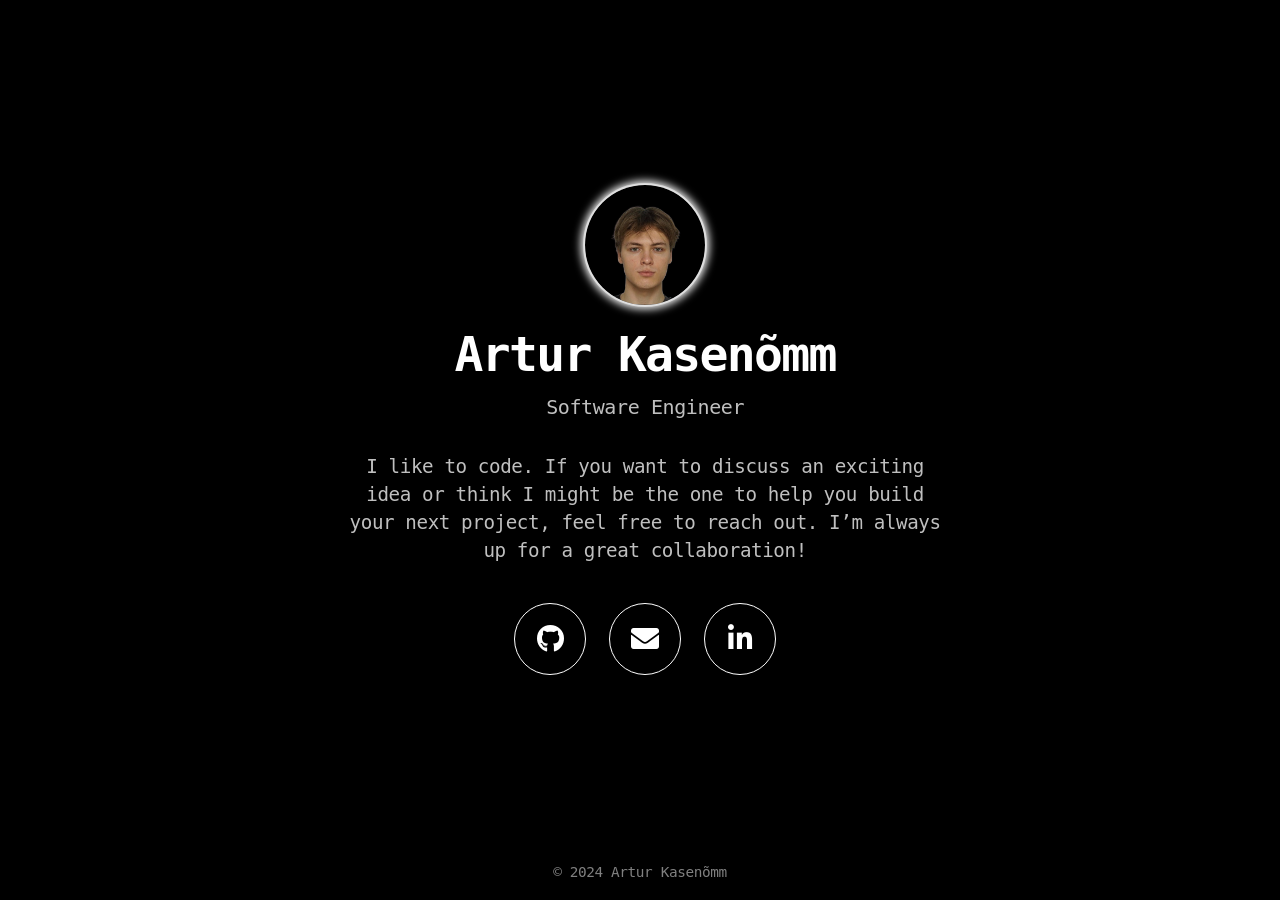
==== index.html @ fb0c9b67 "New domain" ====
<!DOCTYPE HTML>
<html>
<head>
	<title>Artur Kasenõmm</title><img src="../../Downloads/icons8-my-computer-16.png" height="16" width="16"/>
    <meta charset="utf-8" />
	<meta name="viewport" content="width=device-width, initial-scale=1, user-scalable=no" />
	<meta name="description" content="Artur Kasenõmm – personal webpage.">
	<link rel="stylesheet" href="assets/css/main.css" />
	<noscript><link rel="stylesheet" href="assets/css/noscript.css" /></noscript>
	<link rel="icon" type="image/svg+xml" href="assets/css/images/new/icons8-my-computer-16.png">
</head>
<body class="is-preload">
<div id="wrapper">

	<!-- The video-based background -->
	<div id="bg">
		<video id="bg-video" autoplay muted loop playsinline>
<!--			<source src="assets/css/images/new/4750612_Rain_Drop_3840x2160.mp4" type="video/mp4">-->
<!--			<source src="assets/css/images/new/0_Abstract_Background_3840x2160.mp4" type="video/mp4">-->
<!--			<source src="assets/css/images/new/6912099_Motion%20Graphics_Motion%20Graphic_3840x2160.mp4" type="video/mp4">-->
			<source src="assets/css/images/new/6917913_Motion%20Graphics_Motion%20Graphic_3840x2160.mp4" type="video/mp4">
			<!-- Add more sources if needed for better compatibility -->
			Your browser does not support the video tag.
		</video>
<!--		<img src="assets/css/images/68187998_awesome%2010.svg"-->
<!--			 alt="Profile picture" class="profile-pic" />-->
	</div>

	<div id="main">
		<header id="header">
			<!-- Your content (profile pic, heading, links, etc.) -->
			<div class="profile-pic-container">
				<img src="assets/css/images/CVPILT_2_-removebg-preview.png" alt="Profile" class="profile-pic" />
			</div>
			<h1>Artur Kasenõmm</h1>
			<p>Software Engineer</p>
			<div id="introduction">
				<p>I like to code. If you want to discuss an exciting idea or think I might be the one to help you build your next project, feel free to reach out. I’m always up for a great collaboration!</p>
			</div>
			<nav>
				<ul>
					<li><a href="https://github.com/akasenomm" class="icon brands fa-github"><span class="label">Github</span></a></li>
					<li><a href="mailto:artur.kasenomm@gmail.com" class="icon solid fa-envelope"><span class="label">Email</span></a></li>
					<li><a href="https://www.linkedin.com/in/artur-kasenomm/" class="icon brands fa-linkedin-in"><span class="label">LinkedIn</span></a></li>
				</ul>
			</nav>
		</header>

		<footer id="footer">
			© 2024 Artur Kasenõmm
		</footer>
	</div>

</div>
<script>
	window.onload = function() {
		document.body.classList.remove('is-preload');
	}
	window.ontouchmove = function() { return false; }
	window.onorientationchange = function() { document.body.scrollTop = 0; }
</script>
</body>
</html>
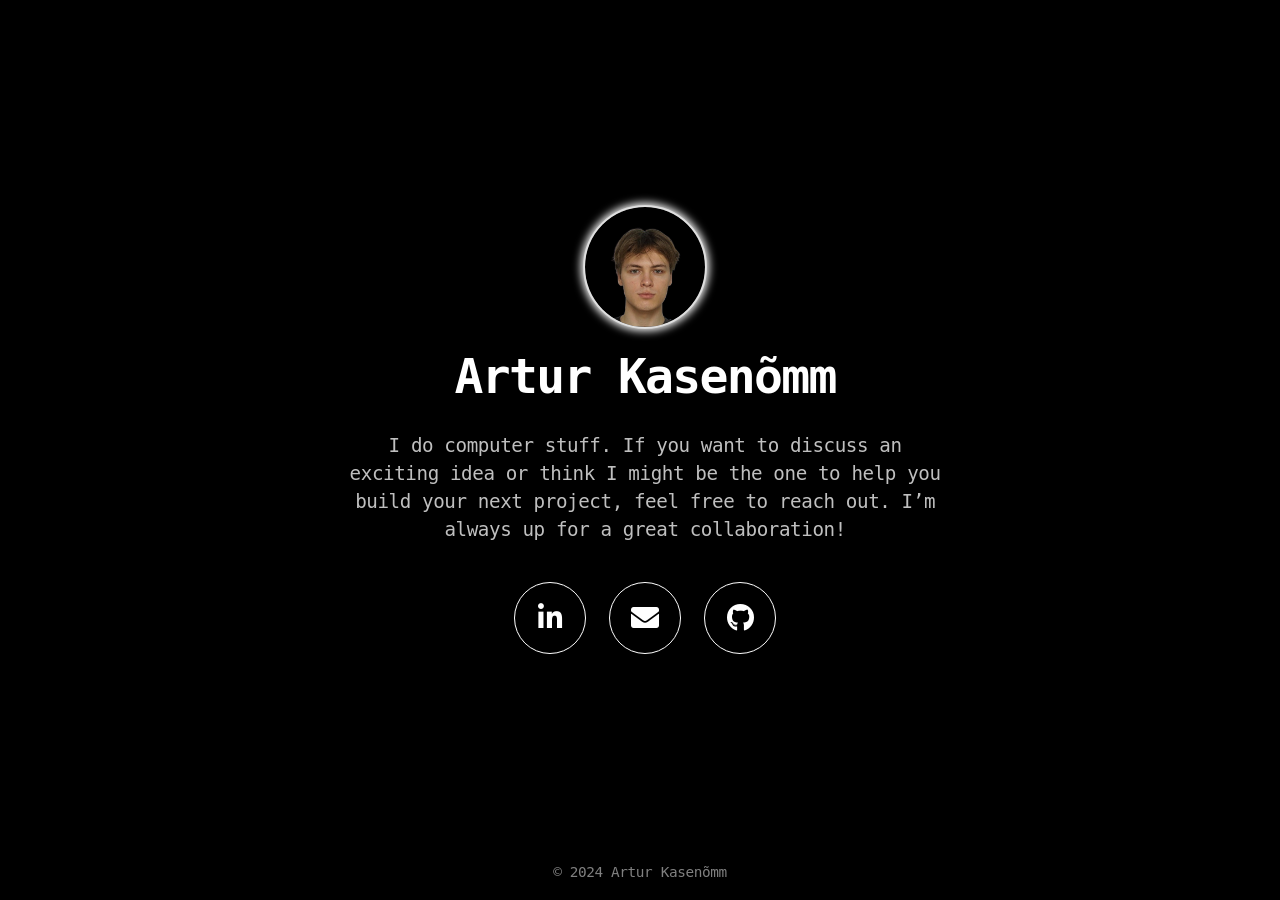
==== commit 1eae8897: "Merge branch 'main' of https://github.com/akasenomm/akasenomm.github.io" ====
--- a/index.html
+++ b/index.html
@@ -8,6 +8,7 @@
 	<link rel="stylesheet" href="assets/css/main.css" />
 	<noscript><link rel="stylesheet" href="assets/css/noscript.css" /></noscript>
 	<link rel="icon" type="image/svg+xml" href="assets/css/images/new/icons8-my-computer-16.png">
+	<link rel="stylesheet" href="https://use.fontawesome.com/releases/v5.15.4/css/all.css">
 </head>
 <body class="is-preload">
 <div id="wrapper">
@@ -33,15 +34,16 @@
 				<img src="assets/css/images/CVPILT_2_-removebg-preview.png" alt="Profile" class="profile-pic" />
 			</div>
 			<h1>Artur Kasenõmm</h1>
-			<p>Software Engineer</p>
+<!--			<p>Software Engineer</p>-->
 			<div id="introduction">
-				<p>I like to code. If you want to discuss an exciting idea or think I might be the one to help you build your next project, feel free to reach out. I’m always up for a great collaboration!</p>
+<!--				<p>I like to code. If you want to discuss an exciting idea or think I might be the one to help you build your next project, feel free to reach out. I’m always up for a great collaboration!</p>-->
+				<p>I do computer stuff. If you want to discuss an exciting idea or think I might be the one to help you build your next project, feel free to reach out. I’m always up for a great collaboration!</p>
 			</div>
 			<nav>
 				<ul>
+					<li><a href="https://www.linkedin.com/in/artur-kasenomm/" class="icon brands fa-linkedin-in"><span class="label">LinkedIn</span></a></li>
+					<li><a href="mailto:artur.kasenomm@gmail.com" class="icon solid fa-envelope"><span class="label">Email</span></a></li>
 					<li><a href="https://github.com/akasenomm" class="icon brands fa-github"><span class="label">Github</span></a></li>
-					<li><a href="mailto:artur.kasenomm@gmail.com" class="icon solid fa-envelope"><span class="label">Email</span></a></li>
-					<li><a href="https://www.linkedin.com/in/artur-kasenomm/" class="icon brands fa-linkedin-in"><span class="label">LinkedIn</span></a></li>
 				</ul>
 			</nav>
 		</header>
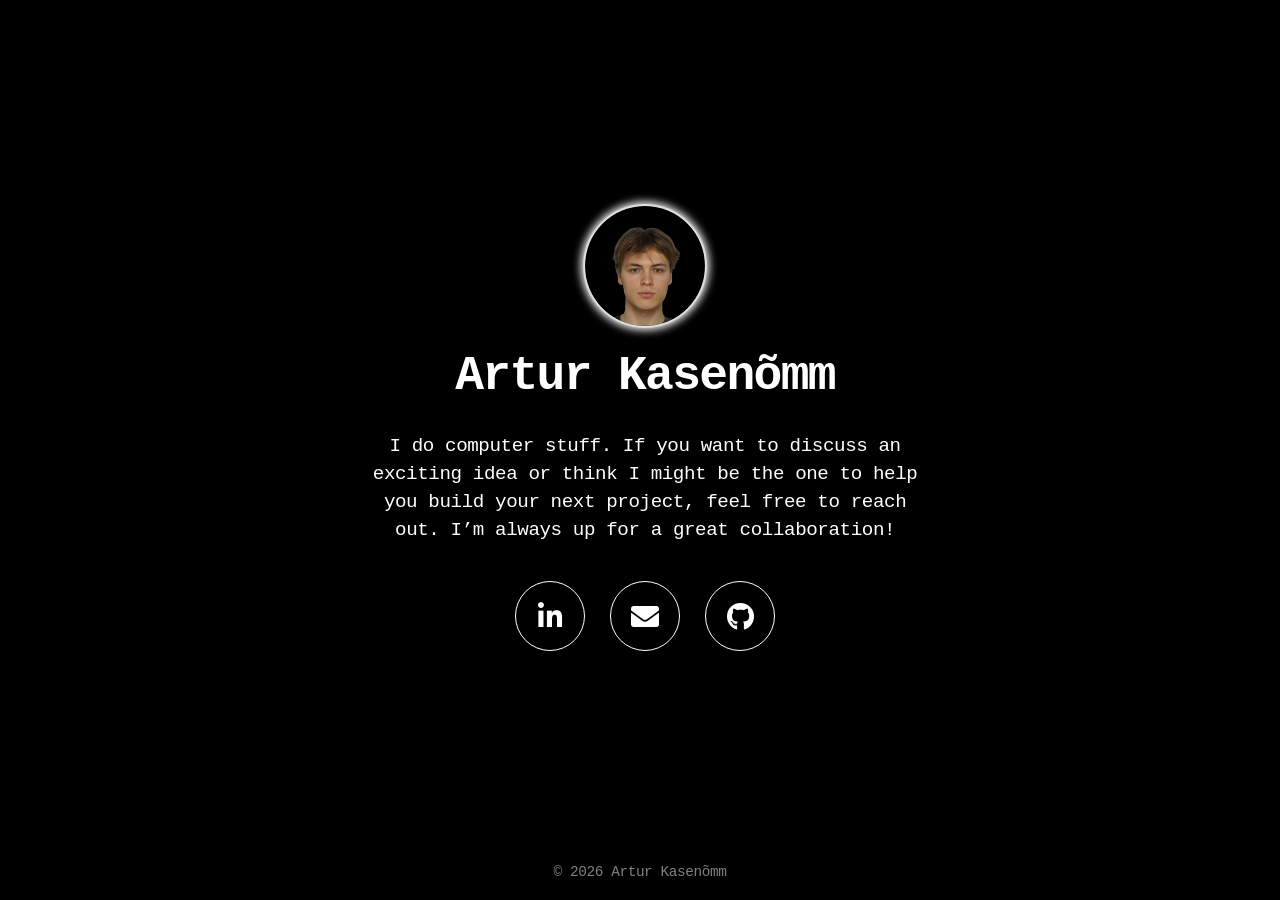
==== commit e8f5fae4: "Msg" ====
--- a/index.html
+++ b/index.html
@@ -1,67 +1,71 @@
 <!DOCTYPE HTML>
-<html>
+<html lang="en">
 <head>
-	<title>Artur Kasenõmm</title><img src="../../Downloads/icons8-my-computer-16.png" height="16" width="16"/>
-    <meta charset="utf-8" />
-	<meta name="viewport" content="width=device-width, initial-scale=1, user-scalable=no" />
-	<meta name="description" content="Artur Kasenõmm – personal webpage.">
+	<meta charset="utf-8" />
+	<meta name="viewport" content="width=device-width, initial-scale=1" />
+
+	<title>Artur Kasenõmm</title>
+	<meta name="description" content="Artur Kasenõmm – personal webpage." />
+	<meta name="author" content="Artur Kasenõmm" />
+	<meta name="color-scheme" content="dark" />
+	<meta name="theme-color" content="#000000" />
+
+	<link rel="canonical" href="https://arturkasenomm.com/" />
+	<meta property="og:type" content="website" />
+	<meta property="og:title" content="Artur Kasenõmm" />
+	<meta property="og:description" content="Artur Kasenõmm – personal webpage." />
+	<meta property="og:url" content="https://arturkasenomm.com/" />
+	<meta property="og:image" content="https://arturkasenomm.com/assets/css/images/CVPILT_2_-removebg-preview.png" />
+	<meta name="twitter:card" content="summary" />
+
+	<link rel="icon" type="image/png" sizes="16x16" href="assets/css/images/new/icons8-my-computer-16.png" />
+	<link rel="stylesheet" href="assets/css/fontawesome-all.min.css" />
 	<link rel="stylesheet" href="assets/css/main.css" />
 	<noscript><link rel="stylesheet" href="assets/css/noscript.css" /></noscript>
-	<link rel="icon" type="image/svg+xml" href="assets/css/images/new/icons8-my-computer-16.png">
-	<link rel="stylesheet" href="https://use.fontawesome.com/releases/v5.15.4/css/all.css">
 </head>
 <body class="is-preload">
 <div id="wrapper">
 
-	<!-- The video-based background -->
-	<div id="bg">
-		<video id="bg-video" autoplay muted loop playsinline>
-<!--			<source src="assets/css/images/new/4750612_Rain_Drop_3840x2160.mp4" type="video/mp4">-->
-<!--			<source src="assets/css/images/new/0_Abstract_Background_3840x2160.mp4" type="video/mp4">-->
-<!--			<source src="assets/css/images/new/6912099_Motion%20Graphics_Motion%20Graphic_3840x2160.mp4" type="video/mp4">-->
-			<source src="assets/css/images/new/6917913_Motion%20Graphics_Motion%20Graphic_3840x2160.mp4" type="video/mp4">
-			<!-- Add more sources if needed for better compatibility -->
-			Your browser does not support the video tag.
+	<!-- The video-based background (decorative) -->
+	<div id="bg" aria-hidden="true">
+		<video id="bg-video" autoplay muted loop playsinline preload="auto" disablepictureinpicture tabindex="-1">
+			<source src="assets/css/images/new/6917913_Motion%20Graphics_Motion%20Graphic_3840x2160.mp4" type="video/mp4" />
 		</video>
-<!--		<img src="assets/css/images/68187998_awesome%2010.svg"-->
-<!--			 alt="Profile picture" class="profile-pic" />-->
 	</div>
 
 	<div id="main">
 		<header id="header">
-			<!-- Your content (profile pic, heading, links, etc.) -->
 			<div class="profile-pic-container">
-				<img src="assets/css/images/CVPILT_2_-removebg-preview.png" alt="Profile" class="profile-pic" />
+				<img src="assets/css/images/CVPILT_2_-removebg-preview.png" alt="Artur Kasenõmm" class="profile-pic" width="120" height="120" />
 			</div>
 			<h1>Artur Kasenõmm</h1>
-<!--			<p>Software Engineer</p>-->
 			<div id="introduction">
-<!--				<p>I like to code. If you want to discuss an exciting idea or think I might be the one to help you build your next project, feel free to reach out. I’m always up for a great collaboration!</p>-->
 				<p>I do computer stuff. If you want to discuss an exciting idea or think I might be the one to help you build your next project, feel free to reach out. I’m always up for a great collaboration!</p>
 			</div>
-			<nav>
+			<nav aria-label="Elsewhere">
 				<ul>
 					<li><a href="https://www.linkedin.com/in/artur-kasenomm/" class="icon brands fa-linkedin-in"><span class="label">LinkedIn</span></a></li>
 					<li><a href="mailto:artur.kasenomm@gmail.com" class="icon solid fa-envelope"><span class="label">Email</span></a></li>
-					<li><a href="https://github.com/akasenomm" class="icon brands fa-github"><span class="label">Github</span></a></li>
+					<li><a href="https://github.com/akasenomm" class="icon brands fa-github"><span class="label">GitHub</span></a></li>
 				</ul>
 			</nav>
 		</header>
 
 		<footer id="footer">
-			© 2024 Artur Kasenõmm
+			© <span id="year">2026</span> Artur Kasenõmm
 		</footer>
 	</div>
 
 </div>
 <script>
-	window.onload = function() {
+	// `is-preload` suppresses the intro animations until the stylesheet has been
+	// applied; dropping it on the next frame starts them. noscript.css covers the
+	// case where this never runs.
+	requestAnimationFrame(function () {
 		document.body.classList.remove('is-preload');
-	}
-	window.ontouchmove = function() { return false; }
-	window.onorientationchange = function() { document.body.scrollTop = 0; }
+	});
+
+	document.getElementById('year').textContent = new Date().getFullYear();
 </script>
 </body>
 </html>
-
-
--- a/assets/css/main.css
+++ b/assets/css/main.css
@@ -0,0 +1,452 @@
+/*
+	Based on Aerial by HTML5 UP
+	html5up.net | @ajlkn
+	Free for personal and commercial use under the CCA 3.0 license (html5up.net/license)
+*/
+
+/* Reset */
+
+html, body, div, span, h1, h2, h3, h4, h5, h6, p, a, img, ul, li, footer, header, nav, video {
+	margin: 0;
+	padding: 0;
+	border: 0;
+	font-size: 100%;
+	font: inherit;
+	vertical-align: baseline;
+}
+
+html {
+	box-sizing: border-box;
+}
+
+*, *:before, *:after {
+	box-sizing: inherit;
+}
+
+ul {
+	list-style: none;
+}
+
+/* Basic */
+
+body {
+	line-height: 1;
+	background: #000;
+	overflow: hidden;
+	min-height: 100vh;
+	-webkit-text-size-adjust: none;
+}
+
+/* Holds back the intro animations until the stylesheet has been applied.
+   Removed by the inline script in index.html. */
+body.is-preload *,
+body.is-preload *:before,
+body.is-preload *:after {
+	animation: none !important;
+	transition: none !important;
+}
+
+body, input, select, textarea {
+	color: #fff;
+	font-family: ui-monospace, SFMono-Regular, 'SF Mono', Menlo, Consolas, 'Liberation Mono', monospace;
+	font-size: 15pt;
+	font-weight: 300;
+	letter-spacing: -0.025em;
+	line-height: 1.75em;
+}
+
+a {
+	transition: border-color 0.2s ease-in-out;
+	border-bottom: dotted 1px;
+	color: inherit;
+	outline: 0;
+	text-decoration: none;
+}
+
+a:hover {
+	border-color: transparent;
+}
+
+/* Icon */
+
+.icon {
+	text-decoration: none;
+	position: relative;
+}
+
+.icon:before {
+	-moz-osx-font-smoothing: grayscale;
+	-webkit-font-smoothing: antialiased;
+	display: inline-block;
+	font-style: normal;
+	font-variant: normal;
+	text-rendering: auto;
+	line-height: 1;
+	text-transform: none;
+	font-family: 'Font Awesome 5 Free';
+	font-weight: 400;
+}
+
+.icon.solid:before {
+	font-weight: 900;
+}
+
+.icon.brands:before {
+	font-family: 'Font Awesome 5 Brands';
+}
+
+/* The icon itself is a pseudo-element, so the label has to stay in the
+   accessibility tree to give the link a name — hide it visually only. */
+.icon > .label {
+	position: absolute;
+	width: 1px;
+	height: 1px;
+	margin: -1px;
+	padding: 0;
+	border: 0;
+	overflow: hidden;
+	clip: rect(0, 0, 0, 0);
+	white-space: nowrap;
+}
+
+/* Wrapper */
+
+#wrapper {
+	animation: wrapper 1.5s forwards;
+	height: 100%;
+	left: 0;
+	opacity: 0;
+	position: fixed;
+	top: 0;
+	width: 100%;
+	overflow: hidden;
+}
+
+/* BG */
+
+#bg {
+	position: fixed;
+	top: 0;
+	left: 0;
+	width: 100%;
+	height: 100%;
+	z-index: -1;
+	overflow: hidden;
+	background: #000;
+}
+
+#bg-video {
+	position: absolute;
+	top: 0;
+	left: 0;
+	width: 100%;
+	height: 100%;
+	object-fit: cover;
+	object-position: center;
+	/* Fade from opacity 1 -> 0.6 over 2.25s, starting right away. */
+	animation: fadeVideo 2.25s forwards;
+}
+
+/* Main */
+
+#main {
+	height: 100%;
+	left: 0;
+	position: fixed;
+	text-align: center;
+	top: 0;
+	width: 100%;
+	z-index: 0;
+}
+
+#main:before {
+	content: '';
+	display: inline-block;
+	height: 100%;
+	margin-right: 0;
+	vertical-align: middle;
+	width: 1px;
+}
+
+/* Header */
+
+#header {
+	animation: header 0.75s 1.5s forwards;
+	backface-visibility: hidden;
+	transform: translate3d(0, 0, 0);
+	cursor: default;
+	display: inline-block;
+	opacity: 0;
+	position: relative;
+	text-align: center;
+	top: -1em;
+	vertical-align: middle;
+	width: 90%;
+}
+
+#header h1 {
+	font-size: 3em;
+	font-weight: 900;
+	letter-spacing: -0.035em;
+	line-height: 1em;
+}
+
+#header nav {
+	margin: 1.5em 0 0 0;
+}
+
+#header nav li {
+	animation: nav-icons 0.75s 1.5s ease-in-out forwards;
+	backface-visibility: hidden;
+	display: inline-block;
+	height: 5.35em;
+	line-height: 5.885em;
+	opacity: 0;
+	position: relative;
+	top: 0;
+	width: 5.35em;
+}
+
+#header nav a {
+	-webkit-tap-highlight-color: transparent;
+	-webkit-touch-callout: none;
+	border: 0;
+	display: inline-block;
+}
+
+#header nav a:before {
+	transition: all 0.2s ease-in-out;
+	border-radius: 100%;
+	border: solid 1px #fff;
+	display: block;
+	font-size: 1.75em;
+	height: 2.5em;
+	line-height: 2.5em;
+	position: relative;
+	text-align: center;
+	top: 0;
+	width: 2.5em;
+}
+
+#header nav a:hover {
+	font-size: 1.1em;
+}
+
+#header nav a:hover:before {
+	background-color: rgba(255, 255, 255, 0.175);
+	color: #fff;
+}
+
+#header nav a:active {
+	font-size: 0.95em;
+	background: none;
+}
+
+#header nav a:active:before {
+	background-color: rgba(255, 255, 255, 0.35);
+	color: #fff;
+}
+
+#header nav a:focus-visible:before {
+	background-color: rgba(255, 255, 255, 0.175);
+	outline: solid 2px #fff;
+	outline-offset: 3px;
+}
+
+/* Introduction */
+
+#introduction {
+	max-width: 600px;
+	margin: 2em auto;
+	padding: 0 1em;
+	text-align: center;
+}
+
+#introduction p {
+	font-size: 1.2em;
+	font-weight: normal;
+	margin: 0;
+}
+
+/* Profile picture */
+
+.profile-pic-container {
+	position: relative;
+	display: inline-block;
+	width: 120px;
+	height: 120px;
+	margin: 0 auto 1em;
+	border-radius: 50%;
+	overflow: visible;
+}
+
+.profile-pic {
+	width: 100%;
+	height: 100%;
+	object-fit: cover;
+	border-radius: 50%;
+	display: block;
+}
+
+.profile-pic-container:before {
+	content: "";
+	position: absolute;
+	inset: -2px;
+	border-radius: 50%;
+	border: 2px solid rgba(255, 255, 255, 0.5);
+	animation: circle-appear 1.5s ease-out 2.25s forwards;
+	opacity: 0;
+}
+
+.profile-pic-container:after {
+	content: "";
+	position: absolute;
+	inset: 0;
+	border-radius: 50%;
+	box-shadow: 0 0 8px 4px rgba(255, 255, 255, 1);
+	opacity: 1;
+	transition: box-shadow 0.3s ease-in-out;
+}
+
+.profile-pic-container:hover:after {
+	box-shadow: 0 0 20px 8px rgba(255, 255, 255, 1);
+}
+
+/* Footer */
+
+#footer {
+	position: fixed;
+	bottom: 1em;
+	width: 100%;
+	text-align: center;
+	color: rgba(255, 255, 255, 0.5);
+	font-size: 0.9em;
+	animation: footer-appear 0.75s ease-out 1.5s forwards;
+	opacity: 0;
+}
+
+/* Keyframes */
+
+@keyframes wrapper {
+	0% { opacity: 0; }
+	100% { opacity: 1; }
+}
+
+@keyframes fadeVideo {
+	0% { opacity: 1; }
+	100% { opacity: 0.6; }
+}
+
+@keyframes header {
+	0% {
+		transform: translate3d(0, 1em, 0);
+		opacity: 0;
+	}
+	100% {
+		transform: translate3d(0, 0, 0);
+		opacity: 1;
+	}
+}
+
+@keyframes nav-icons {
+	0% {
+		transform: translate3d(0, 1em, 0);
+		opacity: 0;
+	}
+	100% {
+		transform: translate3d(0, 0, 0);
+		opacity: 1;
+	}
+}
+
+@keyframes circle-appear {
+	0% {
+		opacity: 0;
+		transform: scale(1.3);
+	}
+	100% {
+		opacity: 1;
+		transform: scale(1);
+	}
+}
+
+@keyframes footer-appear {
+	0% {
+		transform: translateY(1em);
+		opacity: 0;
+	}
+	100% {
+		transform: translateY(0);
+		opacity: 1;
+	}
+}
+
+/* Wide */
+
+@media screen and (max-width: 1680px) {
+	body, input, select, textarea {
+		font-size: 13pt;
+	}
+}
+
+/* Normal */
+
+@media screen and (max-width: 1280px) {
+	body, input, select, textarea {
+		font-size: 12pt;
+	}
+}
+
+/* Mobile */
+
+@media screen and (max-width: 736px) {
+	body {
+		min-width: 320px;
+	}
+
+	body, input, select, textarea {
+		font-size: 11pt;
+	}
+
+	#header h1 {
+		font-size: 2.5em;
+	}
+
+	#header nav {
+		font-size: 1em;
+	}
+
+	/* Growing the icon on tap shifts the layout on touch devices. */
+	#header nav a:hover,
+	#header nav a:active {
+		font-size: 1em;
+	}
+
+	#footer {
+		bottom: 0.5em;
+		font-size: 0.8em;
+	}
+}
+
+/* Mobile (portrait) */
+
+@media screen and (max-width: 480px) {
+	#header nav {
+		padding: 0 1em;
+	}
+}
+
+/* Reduced motion */
+
+@media (prefers-reduced-motion: reduce) {
+	*, *:before, *:after {
+		animation-duration: 0.001ms !important;
+		animation-delay: 0ms !important;
+		animation-iteration-count: 1 !important;
+		transition-duration: 0.001ms !important;
+	}
+
+	#bg-video {
+		opacity: 0.6;
+	}
+}
--- a/assets/css/noscript.css
+++ b/assets/css/noscript.css
@@ -0,0 +1,20 @@
+/*
+	Based on Aerial by HTML5 UP
+	html5up.net | @ajlkn
+	Free for personal and commercial use under the CCA 3.0 license (html5up.net/license)
+
+	Without JavaScript the `is-preload` class is never removed, so the intro
+	animations never run. Reveal everything that starts out hidden.
+*/
+
+#wrapper,
+#header,
+#header nav li,
+#footer,
+.profile-pic-container:before {
+	opacity: 1 !important;
+}
+
+#bg-video {
+	opacity: 0.6 !important;
+}
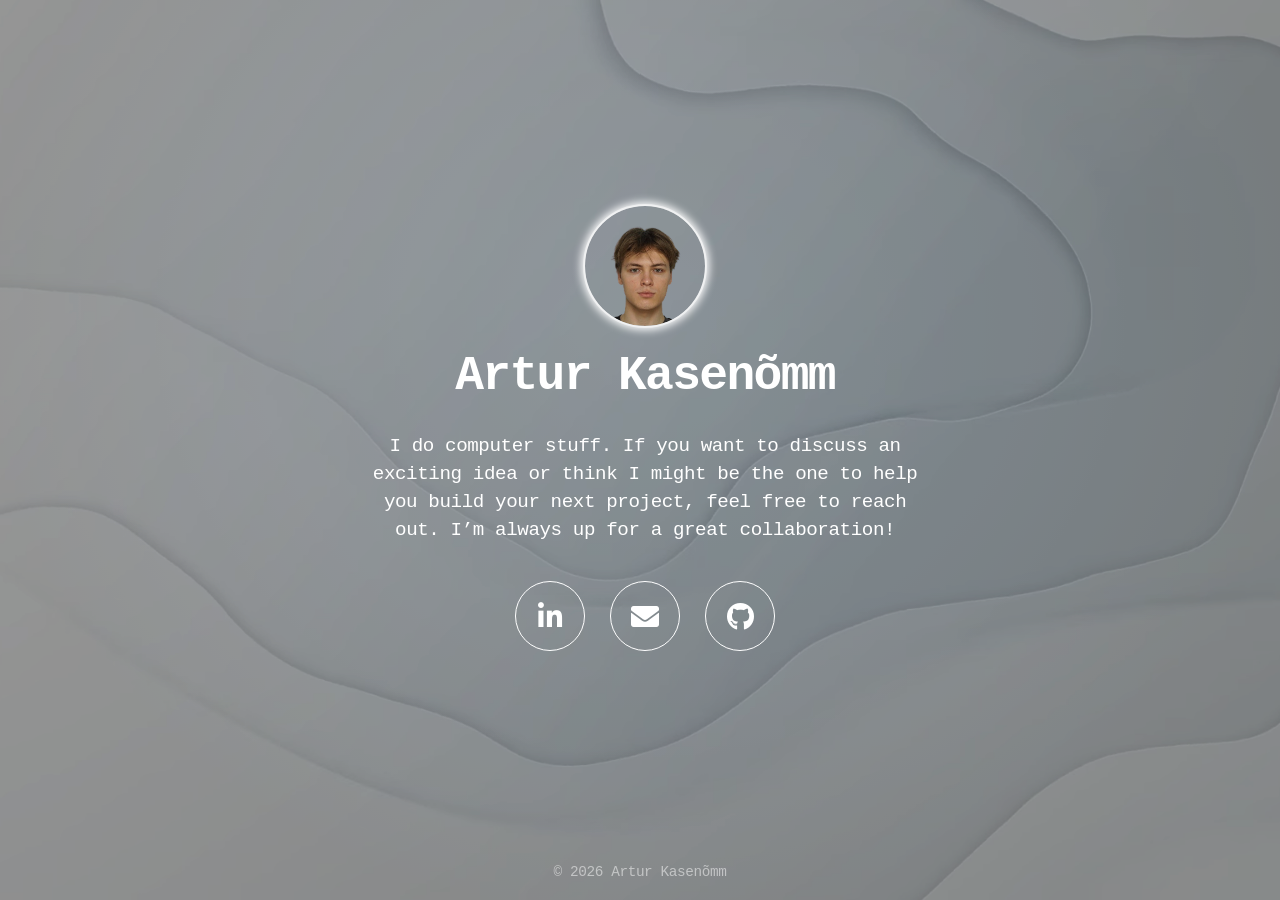
==== commit a172906f: "Msg" ====
--- a/index.html
+++ b/index.html
@@ -5,38 +5,87 @@
 	<meta name="viewport" content="width=device-width, initial-scale=1" />
 
 	<title>Artur Kasenõmm</title>
-	<meta name="description" content="Artur Kasenõmm – personal webpage." />
+	<meta name="description" content="Personal site of Artur Kasenõmm (Artur Kasenomm) — links to GitHub and LinkedIn, and how to get in touch about new projects and collaborations." />
 	<meta name="author" content="Artur Kasenõmm" />
+	<meta name="robots" content="index, follow, max-image-preview:large, max-snippet:-1" />
 	<meta name="color-scheme" content="dark" />
 	<meta name="theme-color" content="#000000" />
 
 	<link rel="canonical" href="https://arturkasenomm.com/" />
 	<meta property="og:type" content="website" />
+	<meta property="og:site_name" content="Artur Kasenõmm" />
+	<meta property="og:locale" content="en_US" />
 	<meta property="og:title" content="Artur Kasenõmm" />
-	<meta property="og:description" content="Artur Kasenõmm – personal webpage." />
+	<meta property="og:description" content="Personal site of Artur Kasenõmm (Artur Kasenomm) — links to GitHub and LinkedIn, and how to get in touch about new projects and collaborations." />
 	<meta property="og:url" content="https://arturkasenomm.com/" />
 	<meta property="og:image" content="https://arturkasenomm.com/assets/css/images/CVPILT_2_-removebg-preview.png" />
+	<meta property="og:image:type" content="image/png" />
+	<meta property="og:image:width" content="577" />
+	<meta property="og:image:height" content="433" />
+	<meta property="og:image:alt" content="Artur Kasenõmm" />
 	<meta name="twitter:card" content="summary" />
+	<meta name="twitter:title" content="Artur Kasenõmm" />
+	<meta name="twitter:description" content="Personal site of Artur Kasenõmm (Artur Kasenomm) — links to GitHub and LinkedIn, and how to get in touch about new projects and collaborations." />
+	<meta name="twitter:image" content="https://arturkasenomm.com/assets/css/images/CVPILT_2_-removebg-preview.png" />
+	<meta name="twitter:image:alt" content="Artur Kasenõmm" />
 
 	<link rel="icon" type="image/png" sizes="16x16" href="assets/css/images/new/icons8-my-computer-16.png" />
+
+	<!-- Font Awesome ships `font-display: block`, so the icons stay invisible
+	     until these land. Preloading skips a hop of the CSS -> font chain. -->
+	<link rel="preload" as="font" type="font/woff2" href="assets/webfonts/fa-brands-400.woff2" crossorigin />
+	<link rel="preload" as="font" type="font/woff2" href="assets/webfonts/fa-solid-900.woff2" crossorigin />
+
 	<link rel="stylesheet" href="assets/css/fontawesome-all.min.css" />
 	<link rel="stylesheet" href="assets/css/main.css" />
 	<noscript><link rel="stylesheet" href="assets/css/noscript.css" /></noscript>
+
+	<script type="application/ld+json">
+	{
+		"@context": "https://schema.org",
+		"@graph": [
+			{
+				"@type": "Person",
+				"@id": "https://arturkasenomm.com/#person",
+				"name": "Artur Kasenõmm",
+				"alternateName": "Artur Kasenomm",
+				"url": "https://arturkasenomm.com/",
+				"image": "https://arturkasenomm.com/assets/css/images/CVPILT_2_-removebg-preview.png",
+				"email": "mailto:artur.kasenomm@gmail.com",
+				"sameAs": [
+					"https://www.linkedin.com/in/artur-kasenomm/",
+					"https://github.com/akasenomm"
+				]
+			},
+			{
+				"@type": "WebSite",
+				"@id": "https://arturkasenomm.com/#website",
+				"url": "https://arturkasenomm.com/",
+				"name": "Artur Kasenõmm",
+				"description": "Personal site of Artur Kasenõmm (Artur Kasenomm) — links to GitHub and LinkedIn, and how to get in touch about new projects and collaborations.",
+				"inLanguage": "en",
+				"publisher": { "@id": "https://arturkasenomm.com/#person" },
+				"about": { "@id": "https://arturkasenomm.com/#person" }
+			}
+		]
+	}
+	</script>
 </head>
 <body class="is-preload">
 <div id="wrapper">
 
-	<!-- The video-based background (decorative) -->
+	<!-- The video-based background (decorative). It carries no `src`: the
+	     inline script attaches `data-src` once the page has loaded, and only
+	     on a connection that can spare the download. -->
 	<div id="bg" aria-hidden="true">
-		<video id="bg-video" autoplay muted loop playsinline preload="auto" disablepictureinpicture tabindex="-1">
-			<source src="assets/css/images/new/6917913_Motion%20Graphics_Motion%20Graphic_3840x2160.mp4" type="video/mp4" />
-		</video>
+		<video id="bg-video" data-src="assets/css/images/new/bg-video.mp4" data-src-webm="assets/css/images/new/bg-video.webm"
+			   autoplay muted loop playsinline preload="none" disablepictureinpicture tabindex="-1"></video>
 	</div>
 
 	<div id="main">
 		<header id="header">
 			<div class="profile-pic-container">
-				<img src="assets/css/images/CVPILT_2_-removebg-preview.png" alt="Artur Kasenõmm" class="profile-pic" width="120" height="120" />
+				<img src="assets/css/images/CVPILT_2_-removebg-preview.png" alt="Artur Kasenõmm" class="profile-pic" width="120" height="120" fetchpriority="high" />
 			</div>
 			<h1>Artur Kasenõmm</h1>
 			<div id="introduction">
@@ -44,9 +93,9 @@
 			</div>
 			<nav aria-label="Elsewhere">
 				<ul>
-					<li><a href="https://www.linkedin.com/in/artur-kasenomm/" class="icon brands fa-linkedin-in"><span class="label">LinkedIn</span></a></li>
+					<li><a href="https://www.linkedin.com/in/artur-kasenomm/" rel="me noopener" class="icon brands fa-linkedin-in"><span class="label">LinkedIn</span></a></li>
 					<li><a href="mailto:artur.kasenomm@gmail.com" class="icon solid fa-envelope"><span class="label">Email</span></a></li>
-					<li><a href="https://github.com/akasenomm" class="icon brands fa-github"><span class="label">GitHub</span></a></li>
+					<li><a href="https://github.com/akasenomm" rel="me noopener" class="icon brands fa-github"><span class="label">GitHub</span></a></li>
 				</ul>
 			</nav>
 		</header>
@@ -66,6 +115,33 @@
 	});
 
 	document.getElementById('year').textContent = new Date().getFullYear();
+
+	// The background video is decorative, so it's skipped on a connection that
+	// can't spare it and for anyone who has asked for reduced motion. Everyone
+	// else gets the gradient #bg falls back to.
+	(function () {
+		var video = document.getElementById('bg-video');
+		if (!video || !video.dataset.src) return;
+
+		var conn = navigator.connection || {};
+		var metered = conn.saveData === true
+			|| /(^|-)2g$/.test(conn.effectiveType || '')
+			|| (typeof conn.downlink === 'number' && conn.downlink > 0 && conn.downlink < 2);
+		if (metered) return;
+
+		if (window.matchMedia && window.matchMedia('(prefers-reduced-motion: reduce)').matches) return;
+
+		function start() {
+			var webm = video.dataset.srcWebm;
+			video.src = (webm && video.canPlayType('video/webm; codecs="vp9"')) ? webm : video.dataset.src;
+			video.load();
+		}
+
+		// Waiting for `load` keeps the video out of the way of the profile
+		// picture and the stylesheets.
+		if (document.readyState === 'complete') start();
+		else window.addEventListener('load', start, { once: true });
+	})();
 </script>
 </body>
 </html>
--- a/assets/css/main.css
+++ b/assets/css/main.css
@@ -112,7 +112,7 @@
 /* Wrapper */
 
 #wrapper {
-	animation: wrapper 1.5s forwards;
+	animation: wrapper 0.4s forwards;
 	height: 100%;
 	left: 0;
 	opacity: 0;
@@ -132,7 +132,10 @@
 	height: 100%;
 	z-index: -1;
 	overflow: hidden;
+	/* The video loads late (or not at all on a metered connection), so the
+	   background has to stand on its own. */
 	background: #000;
+	background-image: radial-gradient(ellipse at 50% 35%, #16242f 0%, #0a1118 45%, #000 75%);
 }
 
 #bg-video {
@@ -143,8 +146,8 @@
 	height: 100%;
 	object-fit: cover;
 	object-position: center;
-	/* Fade from opacity 1 -> 0.6 over 2.25s, starting right away. */
-	animation: fadeVideo 2.25s forwards;
+	/* Fade from opacity 1 -> 0.6 over 1.5s, starting right away. */
+	animation: fadeVideo 1.5s forwards;
 }
 
 /* Main */
@@ -171,7 +174,7 @@
 /* Header */
 
 #header {
-	animation: header 0.75s 1.5s forwards;
+	animation: header 0.4s 0.1s forwards;
 	backface-visibility: hidden;
 	transform: translate3d(0, 0, 0);
 	cursor: default;
@@ -196,7 +199,7 @@
 }
 
 #header nav li {
-	animation: nav-icons 0.75s 1.5s ease-in-out forwards;
+	animation: nav-icons 0.4s 0.15s ease-in-out forwards;
 	backface-visibility: hidden;
 	display: inline-block;
 	height: 5.35em;
@@ -294,7 +297,7 @@
 	inset: -2px;
 	border-radius: 50%;
 	border: 2px solid rgba(255, 255, 255, 0.5);
-	animation: circle-appear 1.5s ease-out 2.25s forwards;
+	animation: circle-appear 0.6s ease-out 0.2s forwards;
 	opacity: 0;
 }
 
@@ -321,7 +324,7 @@
 	text-align: center;
 	color: rgba(255, 255, 255, 0.5);
 	font-size: 0.9em;
-	animation: footer-appear 0.75s ease-out 1.5s forwards;
+	animation: footer-appear 0.4s ease-out 0.1s forwards;
 	opacity: 0;
 }
 
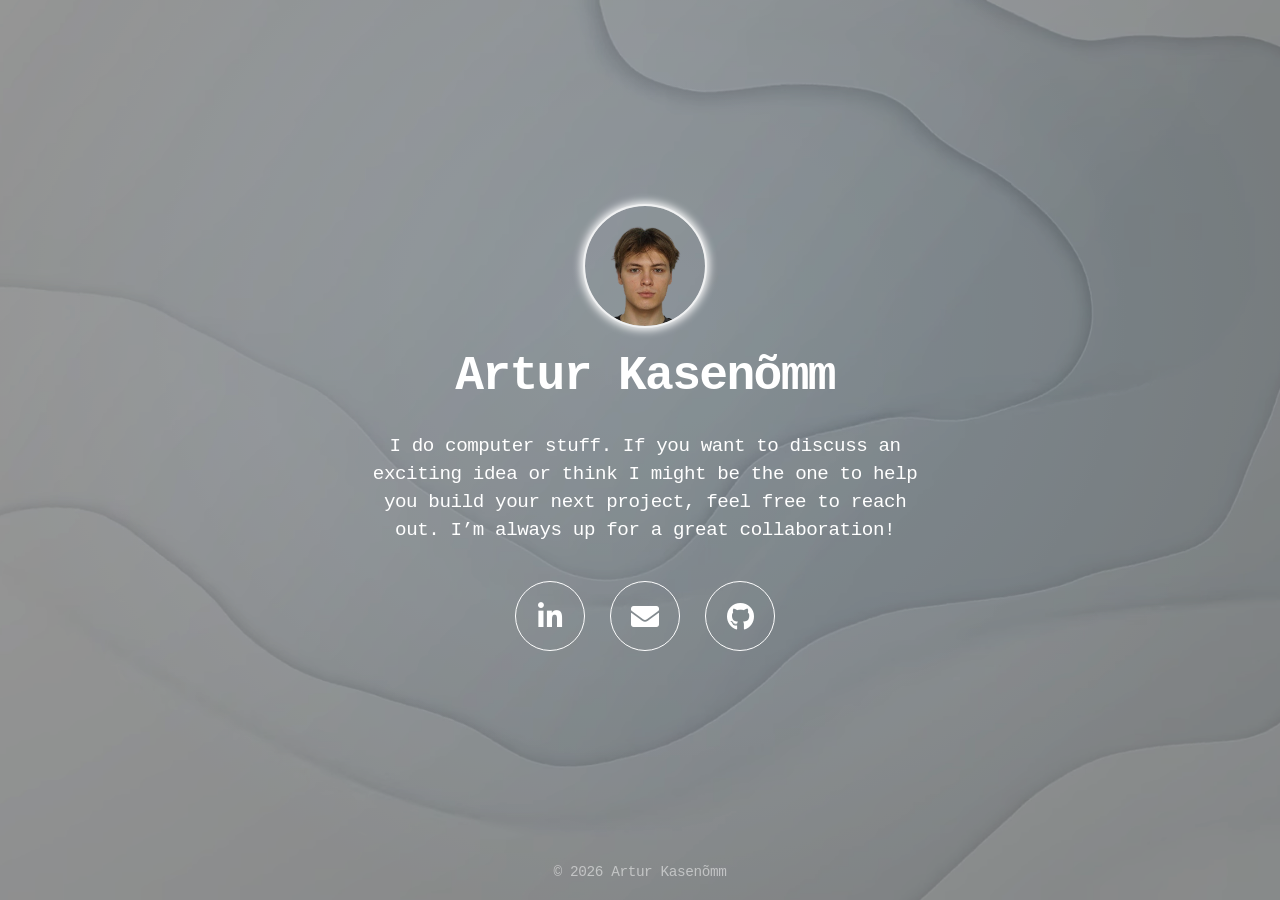
==== commit 99c01b90: "Msg" ====
--- a/index.html
+++ b/index.html
@@ -18,18 +18,22 @@
 	<meta property="og:title" content="Artur Kasenõmm" />
 	<meta property="og:description" content="Personal site of Artur Kasenõmm (Artur Kasenomm) — links to GitHub and LinkedIn, and how to get in touch about new projects and collaborations." />
 	<meta property="og:url" content="https://arturkasenomm.com/" />
-	<meta property="og:image" content="https://arturkasenomm.com/assets/css/images/CVPILT_2_-removebg-preview.png" />
+	<meta property="og:image" content="https://arturkasenomm.com/assets/css/images/new/og-image.png" />
 	<meta property="og:image:type" content="image/png" />
-	<meta property="og:image:width" content="577" />
-	<meta property="og:image:height" content="433" />
+	<meta property="og:image:width" content="1200" />
+	<meta property="og:image:height" content="630" />
 	<meta property="og:image:alt" content="Artur Kasenõmm" />
-	<meta name="twitter:card" content="summary" />
+	<meta name="twitter:card" content="summary_large_image" />
 	<meta name="twitter:title" content="Artur Kasenõmm" />
 	<meta name="twitter:description" content="Personal site of Artur Kasenõmm (Artur Kasenomm) — links to GitHub and LinkedIn, and how to get in touch about new projects and collaborations." />
-	<meta name="twitter:image" content="https://arturkasenomm.com/assets/css/images/CVPILT_2_-removebg-preview.png" />
+	<meta name="twitter:image" content="https://arturkasenomm.com/assets/css/images/new/og-image.png" />
 	<meta name="twitter:image:alt" content="Artur Kasenõmm" />
 
 	<link rel="icon" type="image/png" sizes="16x16" href="assets/css/images/new/icons8-my-computer-16.png" />
+	<link rel="apple-touch-icon" sizes="180x180" href="assets/css/images/new/apple-touch-icon.png" />
+	<meta name="apple-mobile-web-app-title" content="Artur Kasenõmm" />
+	<meta name="apple-mobile-web-app-capable" content="yes" />
+	<meta name="apple-mobile-web-app-status-bar-style" content="black-translucent" />
 
 	<!-- Font Awesome ships `font-display: block`, so the icons stay invisible
 	     until these land. Preloading skips a hop of the CSS -> font chain. -->
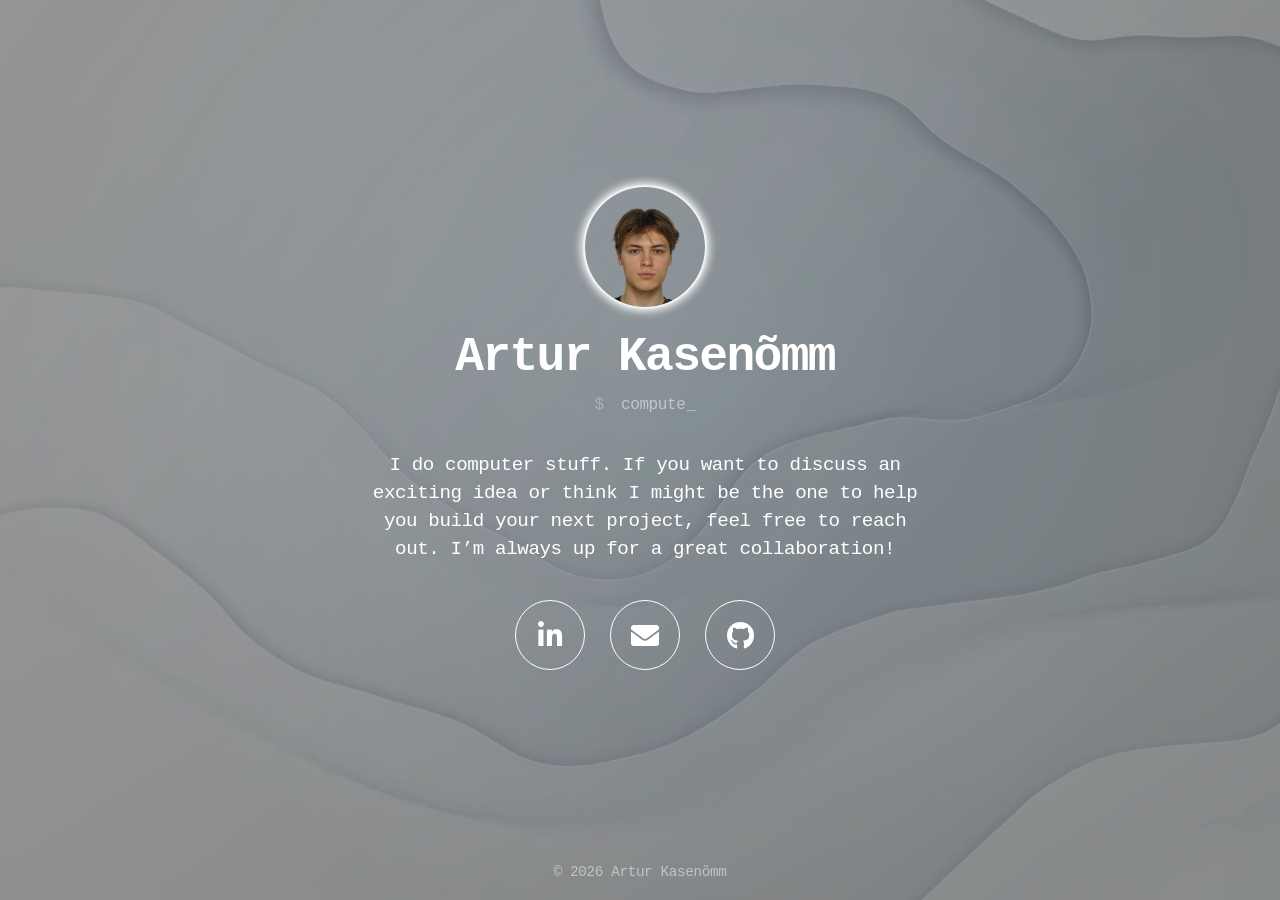
==== commit cec92663: "Msg" ====
--- a/index.html
+++ b/index.html
@@ -92,6 +92,7 @@
 				<img src="assets/css/images/CVPILT_2_-removebg-preview.png" alt="Artur Kasenõmm" class="profile-pic" width="120" height="120" fetchpriority="high" />
 			</div>
 			<h1>Artur Kasenõmm</h1>
+			<p class="tagline" aria-hidden="true"><span class="prompt">$</span> <span class="tagline-text"></span><span class="tagline-cursor">_</span></p>
 			<div id="introduction">
 				<p>I do computer stuff. If you want to discuss an exciting idea or think I might be the one to help you build your next project, feel free to reach out. I’m always up for a great collaboration!</p>
 			</div>
@@ -146,6 +147,46 @@
 		if (document.readyState === 'complete') start();
 		else window.addEventListener('load', start, { once: true });
 	})();
+
+	var prefersReducedMotion = window.matchMedia && window.matchMedia('(prefers-reduced-motion: reduce)').matches;
+
+	// Terminal-style rotating tagline: types a phrase, pauses, deletes it, moves on.
+	(function () {
+		var el = document.querySelector('.tagline-text');
+		if (!el) return;
+
+		var phrases = ['computer stuff', 'probably debugging something', 'probably overthinking this', 'definitely not a robot', 'riding my bike', 'at work', 'sleeping'];
+
+		if (prefersReducedMotion) {
+			el.textContent = phrases[0];
+			return;
+		}
+
+		var phraseIndex = 0, charIndex = 0, deleting = false;
+
+		function tick() {
+			var current = phrases[phraseIndex];
+			if (!deleting) {
+				charIndex++;
+				el.textContent = current.slice(0, charIndex);
+				if (charIndex === current.length) {
+					deleting = true;
+					setTimeout(tick, 1600);
+					return;
+				}
+			} else {
+				charIndex--;
+				el.textContent = current.slice(0, charIndex);
+				if (charIndex === 0) {
+					deleting = false;
+					phraseIndex = (phraseIndex + 1) % phrases.length;
+				}
+			}
+			setTimeout(tick, deleting ? 35 : 60);
+		}
+
+		setTimeout(tick, 900);
+	})();
 </script>
 </body>
 </html>
--- a/assets/css/main.css
+++ b/assets/css/main.css
@@ -198,6 +198,31 @@
 	margin: 1.5em 0 0 0;
 }
 
+/* Tagline */
+
+.tagline {
+	margin: 0.6em 0 0;
+	min-height: 1.5em;
+	font-size: 1em;
+	color: rgba(255, 255, 255, 0.5);
+}
+
+.tagline .prompt {
+	color: rgba(255, 255, 255, 0.3);
+	margin-right: 0.5em;
+}
+
+.tagline-cursor {
+	display: inline-block;
+	margin-left: 1px;
+	animation: caret-blink 1s step-end infinite;
+}
+
+@keyframes caret-blink {
+	0%, 100% { opacity: 1; }
+	50% { opacity: 0; }
+}
+
 #header nav li {
 	animation: nav-icons 0.4s 0.15s ease-in-out forwards;
 	backface-visibility: hidden;
@@ -231,23 +256,16 @@
 	width: 2.5em;
 }
 
-#header nav a:hover {
-	font-size: 1.1em;
-}
-
 #header nav a:hover:before {
 	background-color: rgba(255, 255, 255, 0.175);
 	color: #fff;
-}
-
-#header nav a:active {
-	font-size: 0.95em;
-	background: none;
+	transform: scale(1.08);
 }
 
 #header nav a:active:before {
 	background-color: rgba(255, 255, 255, 0.35);
 	color: #fff;
+	transform: scale(0.95);
 }
 
 #header nav a:focus-visible:before {
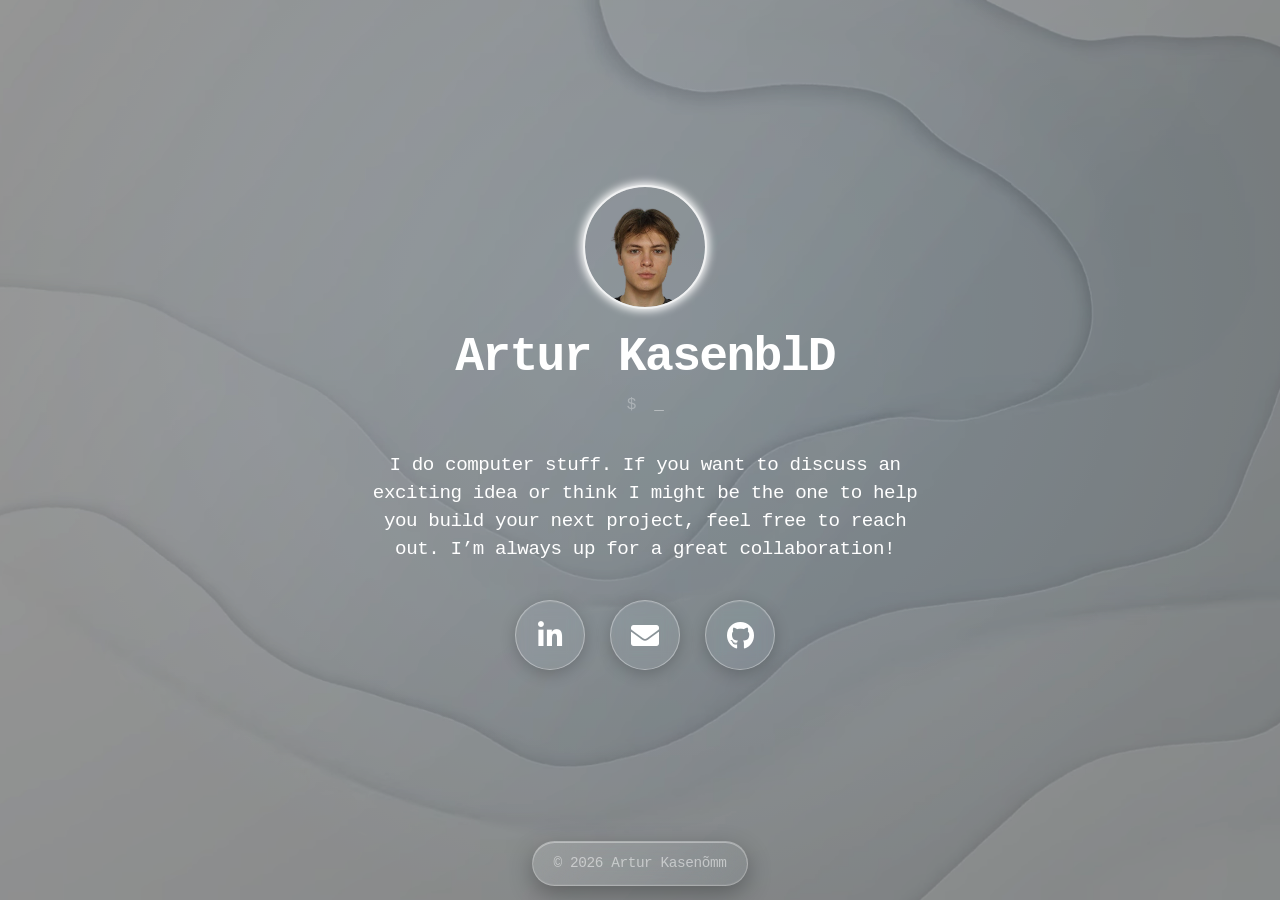
==== commit 3b499dbd: "Msg" ====
--- a/index.html
+++ b/index.html
@@ -91,7 +91,7 @@
 			<div class="profile-pic-container">
 				<img src="assets/css/images/CVPILT_2_-removebg-preview.png" alt="Artur Kasenõmm" class="profile-pic" width="120" height="120" fetchpriority="high" />
 			</div>
-			<h1>Artur Kasenõmm</h1>
+			<h1><span class="decrypt-text" aria-hidden="true">Artur Kasenõmm</span><span class="visually-hidden">Artur Kasenõmm</span></h1>
 			<p class="tagline" aria-hidden="true"><span class="prompt">$</span> <span class="tagline-text"></span><span class="tagline-cursor">_</span></p>
 			<div id="introduction">
 				<p>I do computer stuff. If you want to discuss an exciting idea or think I might be the one to help you build your next project, feel free to reach out. I’m always up for a great collaboration!</p>
@@ -106,7 +106,7 @@
 		</header>
 
 		<footer id="footer">
-			© <span id="year">2026</span> Artur Kasenõmm
+			<span class="glass-pill">© <span id="year">2026</span> Artur Kasenõmm</span>
 		</footer>
 	</div>
 
@@ -120,6 +120,65 @@
 	});
 
 	document.getElementById('year').textContent = new Date().getFullYear();
+
+	// Lets the tagline wait for the heading's decrypt effect to actually
+	// finish, rather than guessing a timeout that could drift out of sync.
+	var decryptDone = false;
+	var decryptCallbacks = [];
+	function onDecryptDone(cb) {
+		if (decryptDone) cb();
+		else decryptCallbacks.push(cb);
+	}
+	function markDecryptDone() {
+		decryptDone = true;
+		decryptCallbacks.forEach(function (cb) { cb(); });
+		decryptCallbacks = [];
+	}
+
+	// Terminal-style "decrypt" reveal: the heading scrambles through random
+	// characters before settling left-to-right into the real name. The real
+	// text already sits in the markup, so this degrades to plain text if JS
+	// never runs.
+	(function () {
+		var el = document.querySelector('.decrypt-text');
+		if (!el) {
+			markDecryptDone();
+			return;
+		}
+
+		if (window.matchMedia && window.matchMedia('(prefers-reduced-motion: reduce)').matches) {
+			markDecryptDone();
+			return;
+		}
+
+		var text = el.textContent;
+		var chars = 'ABCDEFGHIJKLMNOPQRSTUVWXYZabcdefghijklmnopqrstuvwxyz';
+		var framesPerChar = 2.5;
+		var frame = 0;
+
+		function tick() {
+			var settled = Math.floor(frame / framesPerChar);
+			var output = '';
+			for (var i = 0; i < text.length; i++) {
+				if (text[i] === ' ' || i < settled) {
+					output += text[i];
+				} else {
+					output += chars[Math.floor(Math.random() * chars.length)];
+				}
+			}
+			el.textContent = output;
+			frame++;
+
+			if (settled >= text.length) {
+				el.textContent = text;
+				markDecryptDone();
+				return;
+			}
+			setTimeout(tick, 40);
+		}
+
+		tick();
+	})();
 
 	// The background video is decorative, so it's skipped on a connection that
 	// can't spare it and for anyone who has asked for reduced motion. Everyone
@@ -185,7 +244,9 @@
 			setTimeout(tick, deleting ? 35 : 60);
 		}
 
-		setTimeout(tick, 900);
+		onDecryptDone(function () {
+			setTimeout(tick, 400);
+		});
 	})();
 </script>
 </body>
--- a/assets/css/main.css
+++ b/assets/css/main.css
@@ -97,7 +97,8 @@
 
 /* The icon itself is a pseudo-element, so the label has to stay in the
    accessibility tree to give the link a name — hide it visually only. */
-.icon > .label {
+.icon > .label,
+.visually-hidden {
 	position: absolute;
 	width: 1px;
 	height: 1px;
@@ -192,6 +193,12 @@
 	font-weight: 900;
 	letter-spacing: -0.035em;
 	line-height: 1em;
+	animation: glow-pulse 6s ease-in-out 0.5s infinite alternate;
+}
+
+@keyframes glow-pulse {
+	0% { text-shadow: 0 0 16px rgba(255, 255, 255, 0.25), 0 0 46px rgba(150, 190, 255, 0.12); }
+	100% { text-shadow: 0 0 26px rgba(255, 255, 255, 0.4), 0 0 64px rgba(150, 190, 255, 0.22); }
 }
 
 #header nav {
@@ -245,7 +252,11 @@
 #header nav a:before {
 	transition: all 0.2s ease-in-out;
 	border-radius: 100%;
-	border: solid 1px #fff;
+	border: solid 1px rgba(255, 255, 255, 0.35);
+	background-color: rgba(255, 255, 255, 0.08);
+	backdrop-filter: blur(8px) saturate(140%);
+	-webkit-backdrop-filter: blur(8px) saturate(140%);
+	box-shadow: 0 4px 16px rgba(0, 0, 0, 0.2), inset 0 1px 0 rgba(255, 255, 255, 0.1);
 	display: block;
 	font-size: 1.75em;
 	height: 2.5em;
@@ -257,7 +268,7 @@
 }
 
 #header nav a:hover:before {
-	background-color: rgba(255, 255, 255, 0.175);
+	background-color: rgba(255, 255, 255, 0.2);
 	color: #fff;
 	transform: scale(1.08);
 }
@@ -269,7 +280,7 @@
 }
 
 #header nav a:focus-visible:before {
-	background-color: rgba(255, 255, 255, 0.175);
+	background-color: rgba(255, 255, 255, 0.2);
 	outline: solid 2px #fff;
 	outline-offset: 3px;
 }
@@ -346,6 +357,29 @@
 	opacity: 0;
 }
 
+.glass-pill {
+	display: inline-block;
+	padding: 0.5em 1.4em;
+	border-radius: 999px;
+	background: linear-gradient(135deg, rgba(255, 255, 255, 0.14), rgba(255, 255, 255, 0.04));
+	border: 1px solid rgba(255, 255, 255, 0.25);
+	backdrop-filter: blur(20px) saturate(180%);
+	-webkit-backdrop-filter: blur(20px) saturate(180%);
+	box-shadow:
+		0 8px 24px rgba(0, 0, 0, 0.3),
+		inset 0 1px 0 rgba(255, 255, 255, 0.35),
+		inset 0 -1px 0 rgba(255, 255, 255, 0.05);
+	transition: box-shadow 0.2s ease-in-out, transform 0.2s ease-in-out;
+}
+
+.glass-pill:hover {
+	box-shadow:
+		0 8px 28px rgba(0, 0, 0, 0.35),
+		inset 0 1px 0 rgba(255, 255, 255, 0.45),
+		inset 0 -1px 0 rgba(255, 255, 255, 0.08);
+	transform: translateY(-1px);
+}
+
 /* Keyframes */
 
 @keyframes wrapper {
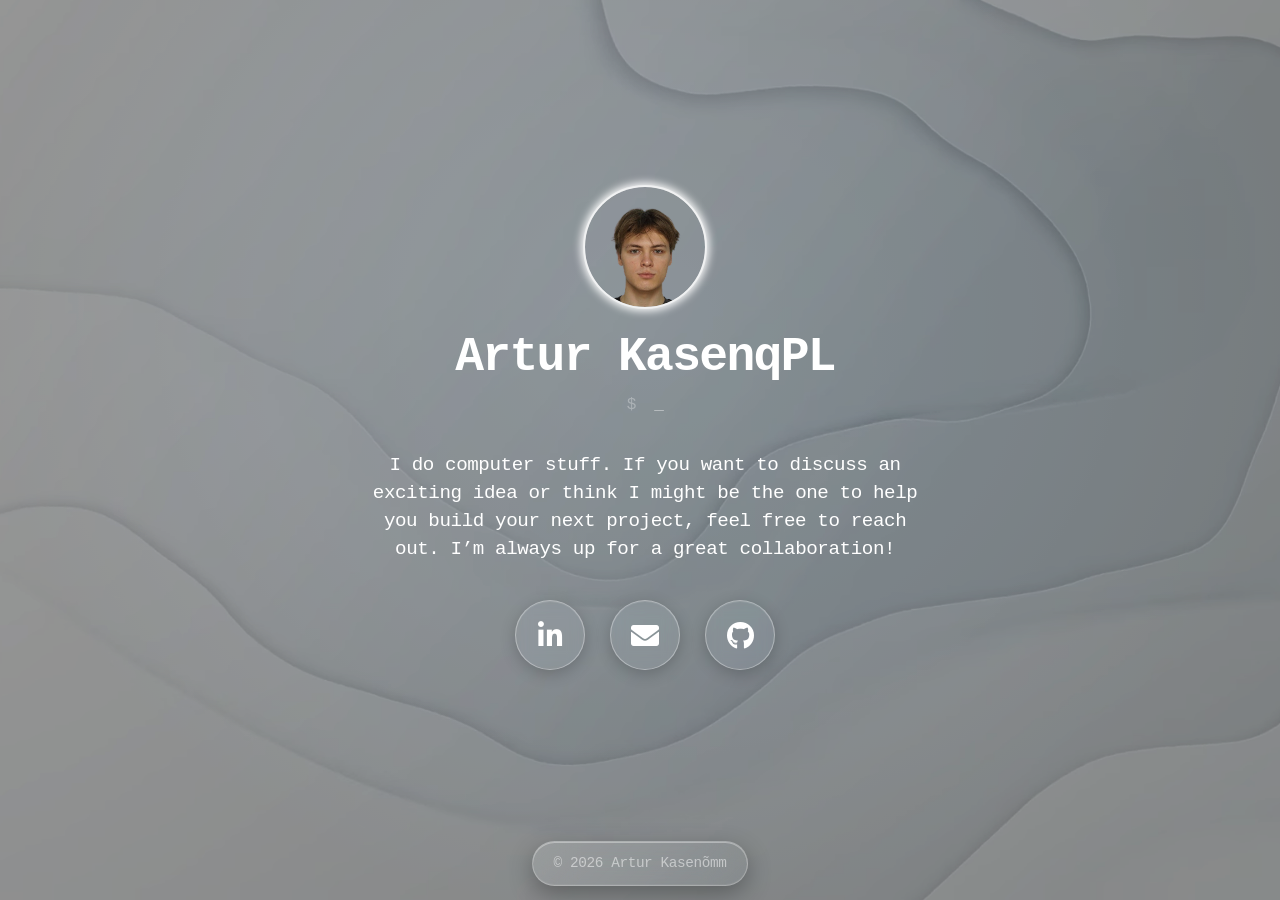
==== commit f5cdac21: "Msg" ====
--- a/index.html
+++ b/index.html
@@ -84,6 +84,7 @@
 	<div id="bg" aria-hidden="true">
 		<video id="bg-video" data-src="assets/css/images/new/bg-video.mp4" data-src-webm="assets/css/images/new/bg-video.webm"
 			   autoplay muted loop playsinline preload="none" disablepictureinpicture tabindex="-1"></video>
+		<div class="cursor-glow"></div>
 	</div>
 
 	<div id="main">
@@ -121,6 +122,39 @@
 
 	document.getElementById('year').textContent = new Date().getFullYear();
 
+	// Soft glow that follows the cursor. Skipped on touch-only devices (no
+	// mouse to follow) and reduced motion.
+	(function () {
+		var glow = document.querySelector('.cursor-glow');
+		if (!glow) return;
+
+		if (window.matchMedia && window.matchMedia('(prefers-reduced-motion: reduce)').matches) return;
+		if (window.matchMedia && !window.matchMedia('(pointer: fine)').matches) return;
+
+		var x = window.innerWidth / 2, y = window.innerHeight / 2;
+		var queued = false;
+
+		function render() {
+			glow.style.setProperty('--x', x + 'px');
+			glow.style.setProperty('--y', y + 'px');
+			queued = false;
+		}
+
+		window.addEventListener('mousemove', function (e) {
+			x = e.clientX;
+			y = e.clientY;
+			glow.classList.add('is-active');
+			if (!queued) {
+				queued = true;
+				requestAnimationFrame(render);
+			}
+		}, { passive: true });
+
+		window.addEventListener('mouseleave', function () {
+			glow.classList.remove('is-active');
+		});
+	})();
+
 	// Lets the tagline wait for the heading's decrypt effect to actually
 	// finish, rather than guessing a timeout that could drift out of sync.
 	var decryptDone = false;
--- a/assets/css/main.css
+++ b/assets/css/main.css
@@ -149,6 +149,28 @@
 	object-position: center;
 	/* Fade from opacity 1 -> 0.6 over 1.5s, starting right away. */
 	animation: fadeVideo 1.5s forwards;
+}
+
+/* A soft light that follows the cursor, positioned by the inline script via
+   --x/--y. Skipped entirely on touch-only devices and reduced motion. */
+.cursor-glow {
+	position: absolute;
+	top: 0;
+	left: 0;
+	width: 600px;
+	height: 600px;
+	margin: -300px 0 0 -300px;
+	border-radius: 50%;
+	background: radial-gradient(circle, rgba(255, 255, 255, 0.08), transparent 70%);
+	filter: blur(40px);
+	opacity: 0;
+	transition: opacity 0.6s ease-in-out;
+	transform: translate3d(var(--x, 50vw), var(--y, 50vh), 0);
+	will-change: transform;
+}
+
+.cursor-glow.is-active {
+	opacity: 1;
 }
 
 /* Main */
